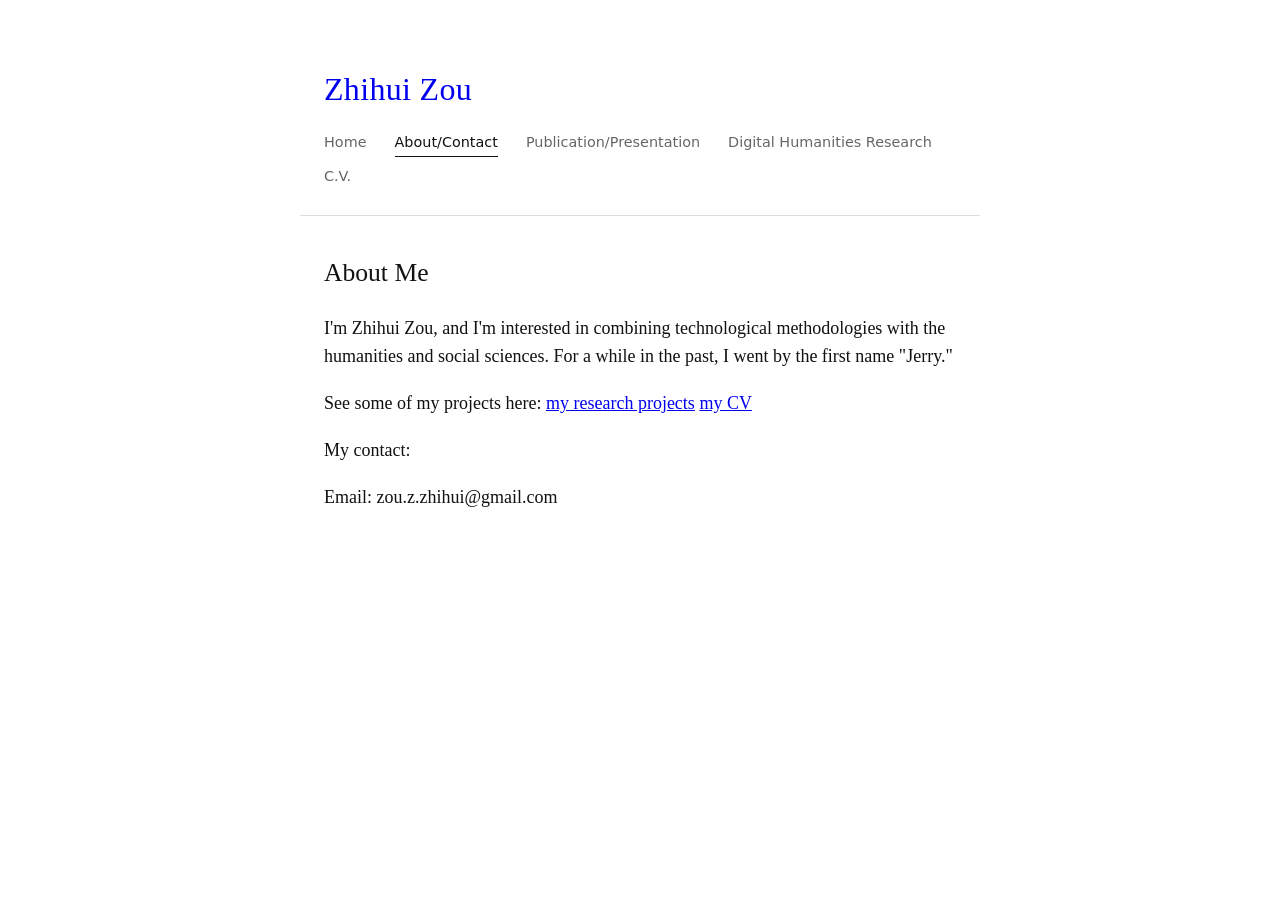
==== pages/about.html @ 22b23a4c "updated dh webpage" ====
<!DOCTYPE html>
<html lang="en">
<head>
<meta charset="UTF-8">
<meta name="viewport" content="width=device-width, initial-scale=1.0">
<title>About</title>
<link rel="stylesheet" href="/assets/css/style.css">
</head>
<body>

<div class="grid-field" aria-hidden="true"></div>

<site-nav>
  <script src="/assets/js/navigation.js"></script>
</site-nav>

<main>

  <div class="page-header">
    <h1>About Me</h1>
  </div>

  <section class="block" style="border-top: none;">
    <div class="prose-col">
      <p>I'm Zhihui Zou, and I'm interested in combining technological methodologies with the humanities and social sciences. For a while in the past, I went by the first name "Jerry."</p>
      <p>See some of my projects here:
        <a href="/pages/research.html">my research projects</a>
        <a href="/pages/cv.html">my CV</a>
      </p>
    </div>
  </section>

  <section class="block" style="border-top: none;">
    <div class="prose-col">
      <p>My contact:</p>
      <p>Email: zou.z.zhihui@gmail.com</p>
    </div>
  </section>


</main>

</body>
</html>
---- assets/css/style.css ----
:root {
  --bg: #ffffff;
  --text: #111111;
  --text-soft: #666666;
  --line: #dddddd;

  --font-body: Georgia, "Times New Roman", serif;
  --font-ui: system-ui, -apple-system, "Segoe UI", sans-serif;

  --width: 680px;

  /* names used by styleForSideNavigationBar.css */
  --ink: var(--text);
  --ink-soft: var(--text-soft);
  --accent: var(--text);
  --line-faint: #eeeeee;
  --font-mono: var(--font-ui);

}

*,
*::before,
*::after {
  box-sizing: border-box;
}

body {
  margin: 0;
  padding: 0;
  background: var(--bg);
  color: var(--text);
  font-family: var(--font-body);
  font-size: 18px;
  line-height: 1.6;
}


/* ---------- header: name on top, menu below ---------- */

.site-header {
  max-width: var(--width);
  margin: 0 auto;
  padding: 64px 24px 24px;
  border-bottom: 1px solid var(--line);
}

.site-name {
  display: inline-block;
  margin: 0 0 16px;
  font-size: 2rem;
  font-weight: normal;
  letter-spacing: 0.01em;
  text-decoration: none;
}

.site-menu {
  display: flex;
  flex-wrap: wrap;
  gap: 8px 28px;
  font-family: var(--font-ui);
  font-size: 0.9rem;
}

.site-menu a {
  color: var(--text-soft);
  text-decoration: none;
  padding-bottom: 2px;
  border-bottom: 1px solid transparent;
}

.site-menu a:hover,
.site-menu a:focus-visible {
  color: var(--text);
}

.site-menu a.is-current {
  color: var(--text);
  border-bottom-color: var(--text);
}

/* ---------- page content ---------- */

main {
  max-width: var(--width);
  margin: 0 auto;
  padding: 40px 24px 80px;
}

h1,
h2,
h3 {
  font-weight: normal;
  line-height: 1.3;
}

h1 { font-size: 1.6rem; margin: 0 0 24px; }
h2 { font-size: 1.25rem; margin: 40px 0 12px; }
h3 { font-size: 1.05rem; margin: 32px 0 8px; }

p {
  font-size: 18px;
  margin-bottom:  2px;
}

.projectdate {
  font-size: 16px;
  margin-bottom: 20px;
}

.smallnote {
  font-size: 15px;
  margin: 0;
}

.externallink {
  margin-top: 4px;
  margin-bottom: 4px;
}

ol {
  margin: 0;
}

li {
  font-size: 17px;
  margin: 0;
}

hr {
  width: 100px;
}

/* ---------- small screens ---------- */

@media (max-width: 600px) {
  body { font-size: 17px; }
  .site-header { padding-top: 40px; }
  .site-name { font-size: 1.6rem; }
}
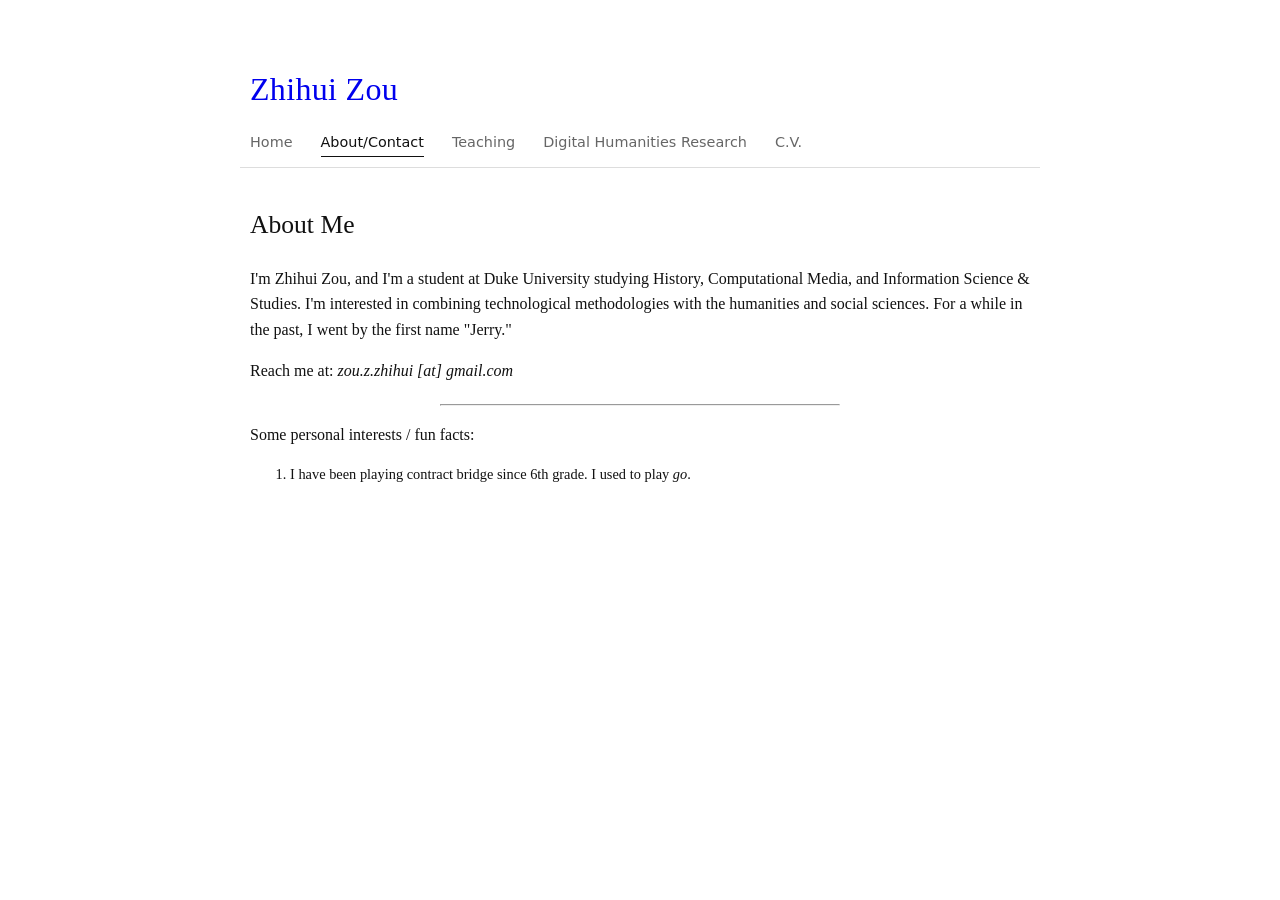
==== commit 9c402097: "updated teaching and contact pages" ====
--- a/pages/about.html
+++ b/pages/about.html
@@ -16,27 +16,20 @@
 
 <main>
 
-  <div class="page-header">
-    <h1>About Me</h1>
-  </div>
+  <h1>About Me</h1>
 
-  <section class="block" style="border-top: none;">
-    <div class="prose-col">
-      <p>I'm Zhihui Zou, and I'm interested in combining technological methodologies with the humanities and social sciences. For a while in the past, I went by the first name "Jerry."</p>
-      <p>See some of my projects here:
-        <a href="/pages/research.html">my research projects</a>
-        <a href="/pages/cv.html">my CV</a>
-      </p>
-    </div>
-  </section>
+  <p>I'm Zhihui Zou, and I'm a student at Duke University studying History, Computational Media, and Information Science & Studies. I'm interested in combining technological methodologies with the humanities and social sciences. For a while in the past, I went by the first name "Jerry."</p>
 
-  <section class="block" style="border-top: none;">
-    <div class="prose-col">
-      <p>My contact:</p>
-      <p>Email: zou.z.zhihui@gmail.com</p>
-    </div>
-  </section>
+  <p>Reach me at: <i>zou.z.zhihui [at] gmail.com</i></p>
 
+  <hr>
+
+  <p>Some personal interests / fun facts:</p>
+  <p>
+    <ol>
+      <li>I have been playing contract bridge since 6th grade. I used to play <i>go</i>.</li>
+    </ol>
+  </p>
 
 </main>
 
--- a/assets/css/style.css
+++ b/assets/css/style.css
@@ -8,7 +8,7 @@
   --font-body: Georgia, "Times New Roman", serif;
   --font-ui: system-ui, -apple-system, "Segoe UI", sans-serif;
 
-  --width: 680px;
+  --width: 800px;
 
   /* names used by styleForSideNavigationBar.css */
   --ink: var(--text);
@@ -41,7 +41,7 @@
 .site-header {
   max-width: var(--width);
   margin: 0 auto;
-  padding: 64px 24px 24px;
+  padding: 64px 10px 10px;
   border-bottom: 1px solid var(--line);
 }
 
@@ -84,7 +84,7 @@
 main {
   max-width: var(--width);
   margin: 0 auto;
-  padding: 40px 24px 80px;
+  padding: 40px 10px 10px;
 }
 
 h1,
@@ -99,17 +99,17 @@
 h3 { font-size: 1.05rem; margin: 32px 0 8px; }
 
 p {
-  font-size: 18px;
+  font-size: 1rem;
   margin-bottom:  2px;
 }
 
 .projectdate {
-  font-size: 16px;
+  font-size: 0.8rem;
   margin-bottom: 20px;
 }
 
 .smallnote {
-  font-size: 15px;
+  font-size: 0.7rem;
   margin: 0;
 }
 
@@ -118,23 +118,63 @@
   margin-bottom: 4px;
 }
 
-ol {
+ol, ul {
   margin: 0;
 }
 
 li {
-  font-size: 17px;
+  font-size: 0.9rem;
   margin: 0;
 }
 
+details {
+  border: 1px solid;
+  border-radius: 4px;
+  padding-left: 0.5em;
+  padding-right: 0.5em;
+  margin-top: 4px;
+  margin-bottom:4px;
+}
+
+summary {
+  font-weight: bold
+}
+
 hr {
-  width: 100px;
+  width: min(400px, 100%);
+  margin-top: 20px;
+  margin-bottom: 4px;
 }
 
 /* ---------- small screens ---------- */
 
-@media (max-width: 600px) {
+@media (max-width: 500px) {
   body { font-size: 17px; }
   .site-header { padding-top: 40px; }
   .site-name { font-size: 1.6rem; }
-}+}
+
+@media (min-width: 1001px) {
+  body:has(page-sidebar) .site-header,
+  body:has(page-sidebar) main {
+    max-width: min(var(--width), calc(100vw - 480px));
+  }
+}
+
+
+/* zoom in on images when clicked on */
+.css-zoom input { display: none; }
+.css-zoom img {
+  width: 300px;
+  cursor: zoom-in;
+  transition: transform 0.25s ease;
+  max-width: 100%;
+}
+.css-zoom input:checked + img {
+  transform: scale(1.8);
+  cursor: zoom-out;
+  position: relative;
+  z-index: 10;
+}
+
+
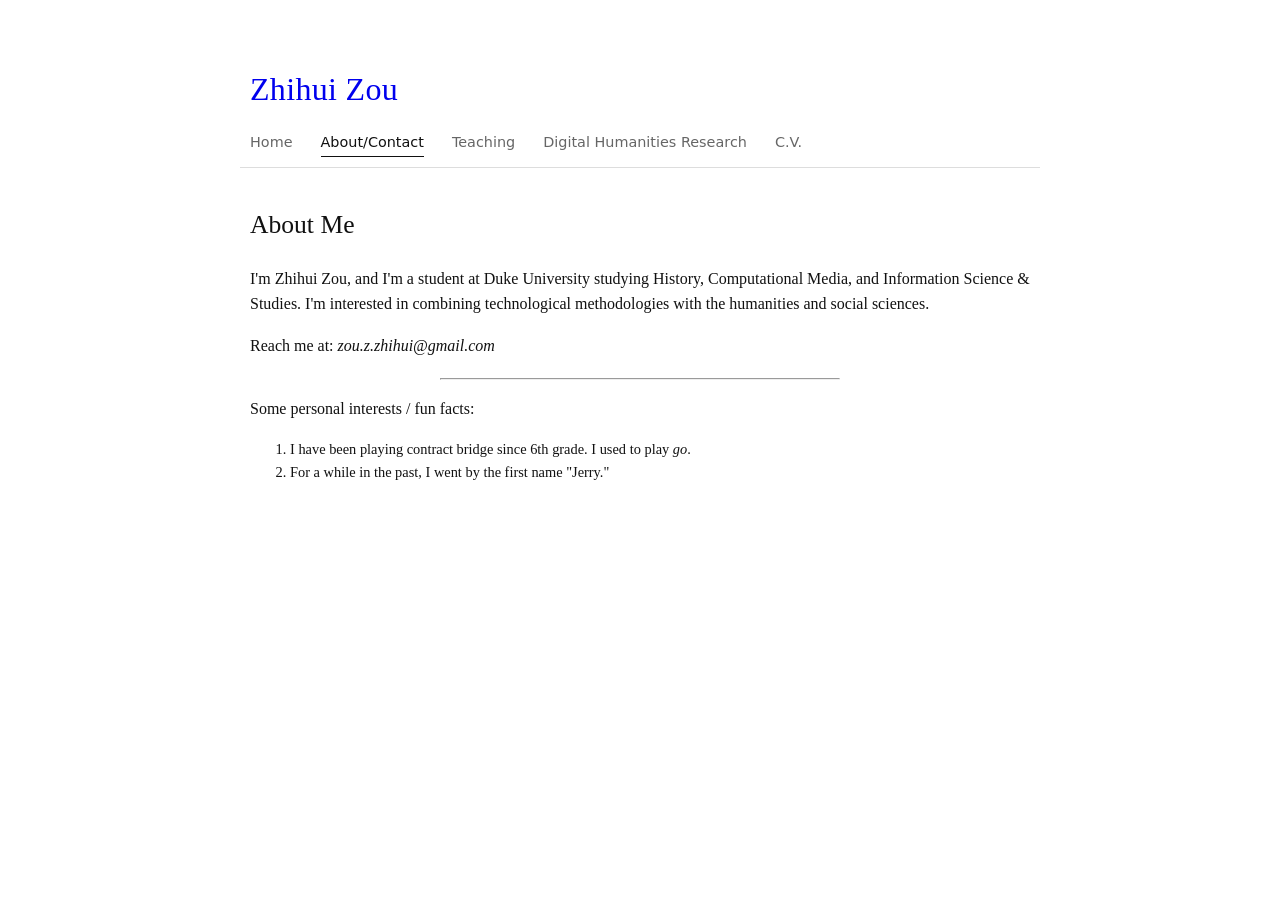
==== commit d3b0c7ee: "updated about page" ====
--- a/pages/about.html
+++ b/pages/about.html
@@ -18,9 +18,9 @@
 
   <h1>About Me</h1>
 
-  <p>I'm Zhihui Zou, and I'm a student at Duke University studying History, Computational Media, and Information Science & Studies. I'm interested in combining technological methodologies with the humanities and social sciences. For a while in the past, I went by the first name "Jerry."</p>
-
-  <p>Reach me at: <i>zou.z.zhihui [at] gmail.com</i></p>
+  <p>I'm Zhihui Zou, and I'm a student at Duke University studying History, Computational Media, and Information Science & Studies. I'm interested in combining technological methodologies with the humanities and social sciences.</p>
+  
+  <p>Reach me at: <i>zou.z.zhihui@gmail.com</i></p>
 
   <hr>
 
@@ -28,6 +28,7 @@
   <p>
     <ol>
       <li>I have been playing contract bridge since 6th grade. I used to play <i>go</i>.</li>
+      <li>For a while in the past, I went by the first name "Jerry."</li>
     </ol>
   </p>
 
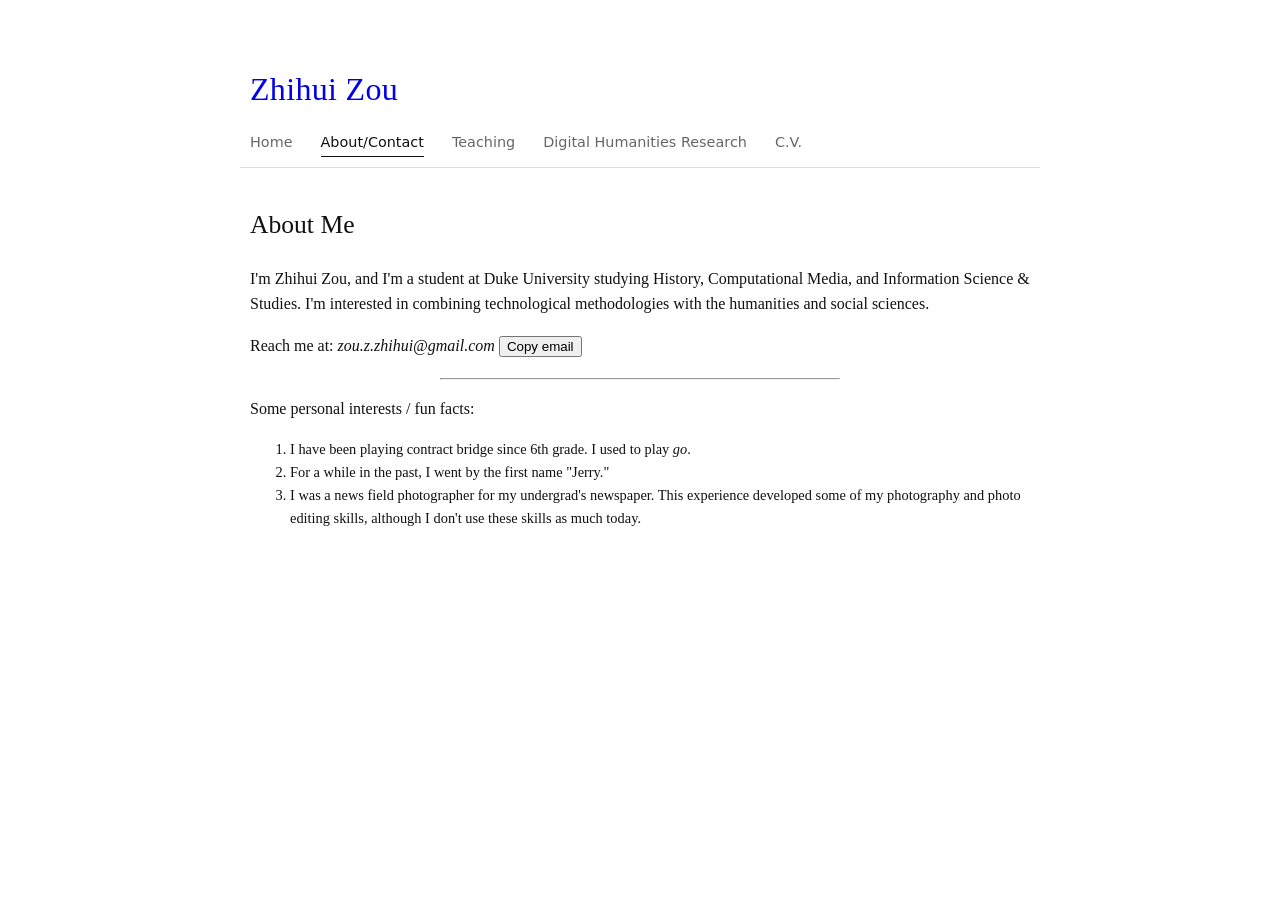
==== commit 9ccd7760: "added javascript for email copy" ====
--- a/pages/about.html
+++ b/pages/about.html
@@ -5,6 +5,7 @@
 <meta name="viewport" content="width=device-width, initial-scale=1.0">
 <title>About</title>
 <link rel="stylesheet" href="/assets/css/style.css">
+<script src="/assets/js/clickToCopy.js"></script
 </head>
 <body>
 
@@ -14,14 +15,14 @@
   <script src="/assets/js/navigation.js"></script>
 </site-nav>
 
+
 <main>
 
   <h1>About Me</h1>
 
   <p>I'm Zhihui Zou, and I'm a student at Duke University studying History, Computational Media, and Information Science & Studies. I'm interested in combining technological methodologies with the humanities and social sciences.</p>
   
-  <p>Reach me at: <i>zou.z.zhihui@gmail.com</i></p>
-
+  <p>Reach me at: <i><span id="textToCopyOnClick">zou.z.zhihui@gmail.com</span></i> <button onclick="clickToCopy(this, 'Copy email')" class="cursorpointer">Copy email</button></p> 
   <hr>
 
   <p>Some personal interests / fun facts:</p>
@@ -29,6 +30,7 @@
     <ol>
       <li>I have been playing contract bridge since 6th grade. I used to play <i>go</i>.</li>
       <li>For a while in the past, I went by the first name "Jerry."</li>
+      <li>I was a news field photographer for my undergrad's newspaper. This experience developed some of my photography and photo editing skills, although I don't use these skills as much today.</li>
     </ol>
   </p>
 
--- a/assets/css/style.css
+++ b/assets/css/style.css
@@ -135,9 +135,15 @@
   margin-top: 4px;
   margin-bottom:4px;
 }
+details:hover{
+  background-color: #e8e8e8
+}
 
 summary {
   font-weight: bold
+}
+summary:hover {
+  cursor: pointer;
 }
 
 hr {
@@ -146,6 +152,9 @@
   margin-bottom: 4px;
 }
 
+button.cursorpointer{
+  cursor: pointer;
+}
 /* ---------- small screens ---------- */
 
 @media (max-width: 500px) {
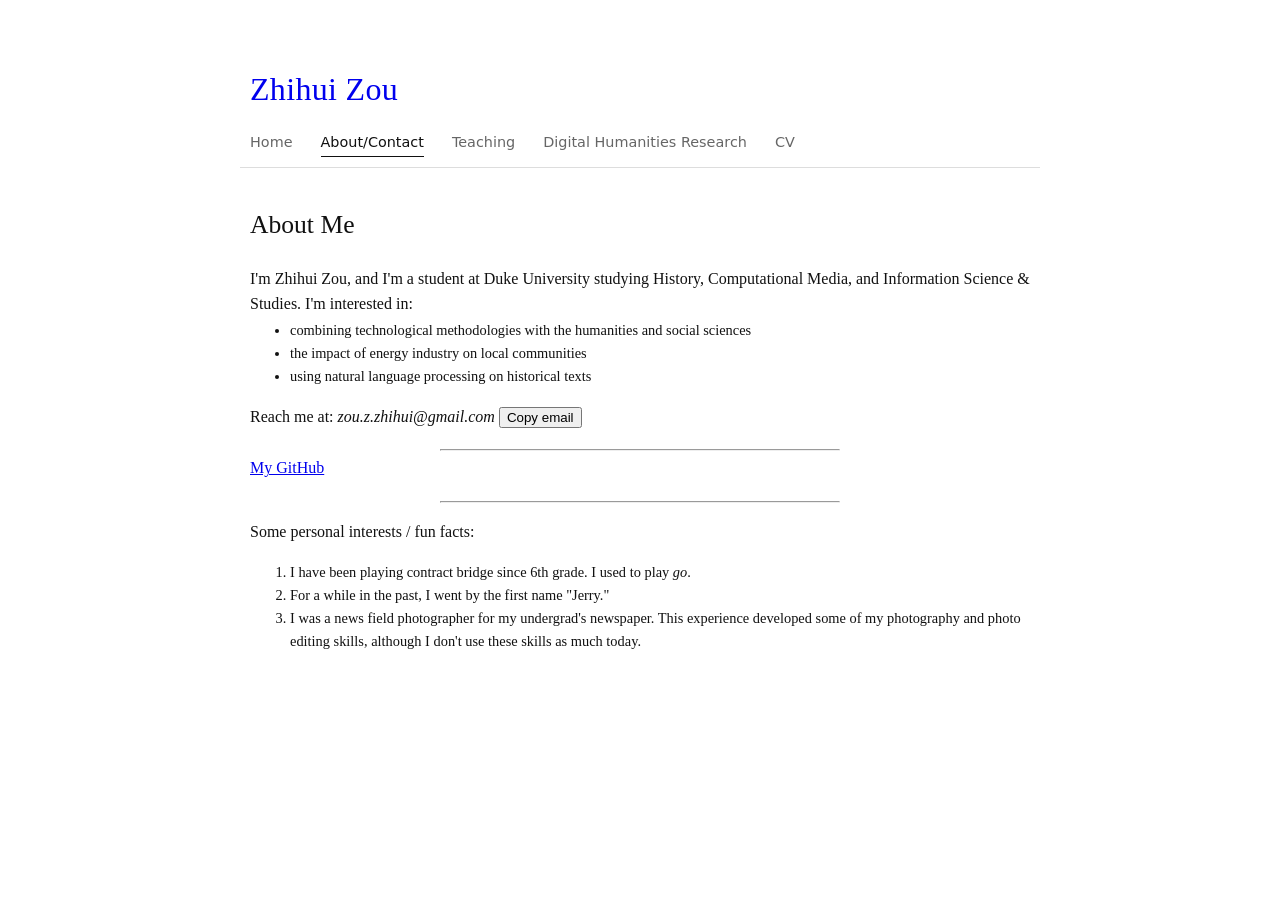
==== commit be31319b: "updated page text and cv" ====
--- a/pages/about.html
+++ b/pages/about.html
@@ -20,9 +20,19 @@
 
   <h1>About Me</h1>
 
-  <p>I'm Zhihui Zou, and I'm a student at Duke University studying History, Computational Media, and Information Science & Studies. I'm interested in combining technological methodologies with the humanities and social sciences.</p>
+  <p>I'm Zhihui Zou, and I'm a student at Duke University studying History, Computational Media, and Information Science & Studies. I'm interested in:
+    <ul>
+      <li>combining technological methodologies with the humanities and social sciences</li>
+      <li>the impact of energy industry on local communities</li>
+      <li>using natural language processing on historical texts</li>
+    </ul> 
+  </p>
   
-  <p>Reach me at: <i><span id="textToCopyOnClick">zou.z.zhihui@gmail.com</span></i> <button onclick="clickToCopy(this, 'Copy email')" class="cursorpointer">Copy email</button></p> 
+  <p>Reach me at: <i><span id="textToCopyOnClick">zou.z.zhihui@gmail.com</span></i> <button onclick="clickToCopy(this, 'Copy email')">Copy email</button></p> 
+  <hr>
+
+  <p class="externallink"><a href="https://github.com/zzou21" target="_blank" rel="noopener noreferrer">My GitHub</a></p>
+
   <hr>
 
   <p>Some personal interests / fun facts:</p>
--- a/assets/css/style.css
+++ b/assets/css/style.css
@@ -152,22 +152,8 @@
   margin-bottom: 4px;
 }
 
-button.cursorpointer{
+button {
   cursor: pointer;
-}
-/* ---------- small screens ---------- */
-
-@media (max-width: 500px) {
-  body { font-size: 17px; }
-  .site-header { padding-top: 40px; }
-  .site-name { font-size: 1.6rem; }
-}
-
-@media (min-width: 1001px) {
-  body:has(page-sidebar) .site-header,
-  body:has(page-sidebar) main {
-    max-width: min(var(--width), calc(100vw - 480px));
-  }
 }
 
 
@@ -187,3 +173,17 @@
 }
 
 
+/* ---------- small screens ---------- */
+
+@media (max-width: 500px) {
+  body { font-size: 17px; }
+  .site-header { padding-top: 40px; }
+  .site-name { font-size: 1.6rem; }
+}
+
+@media (min-width: 1001px) {
+  body:has(page-sidebar) .site-header,
+  body:has(page-sidebar) main {
+    max-width: min(var(--width), calc(100vw - 480px));
+  }
+}
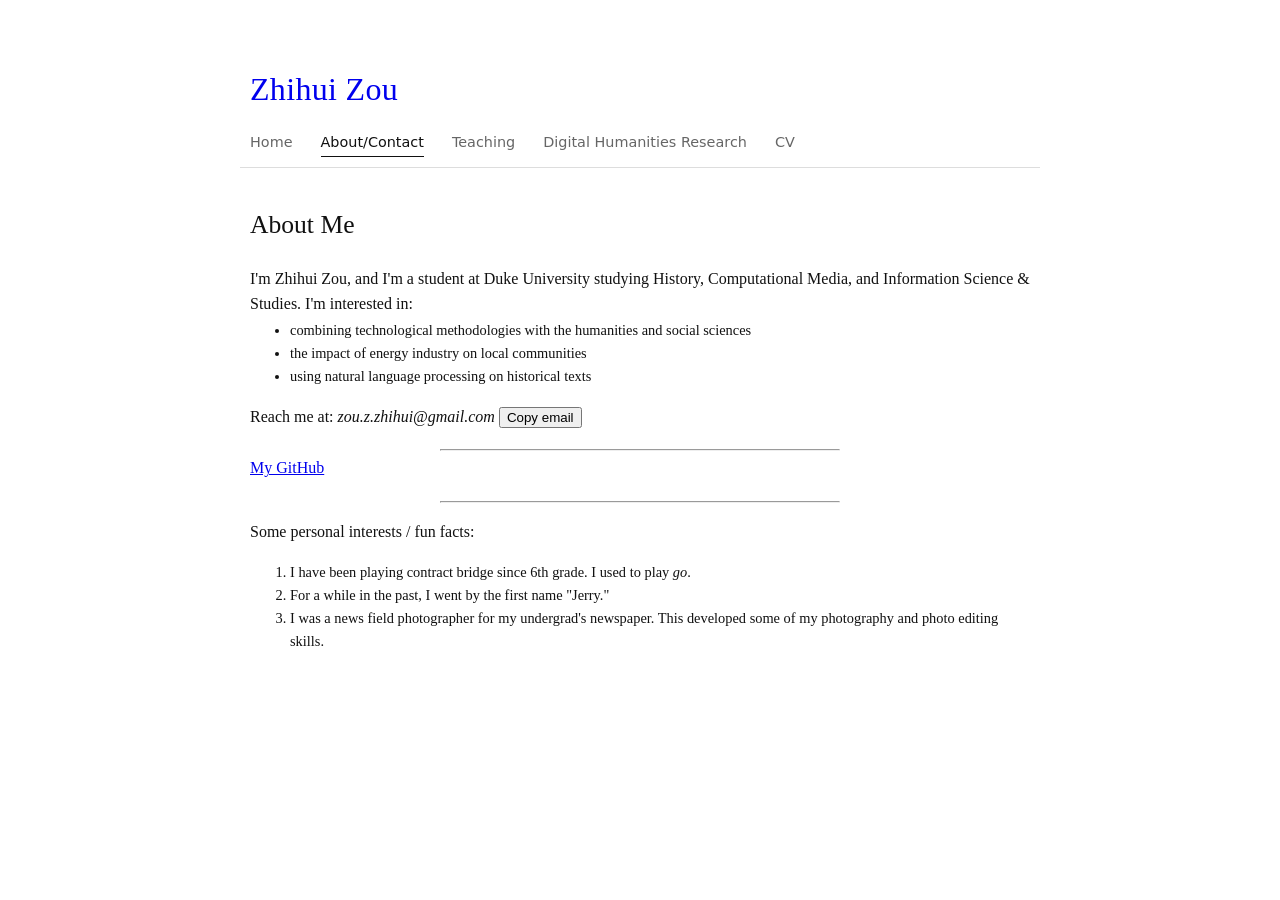
==== commit a195f412: "u" ====
--- a/pages/about.html
+++ b/pages/about.html
@@ -25,7 +25,7 @@
       <li>combining technological methodologies with the humanities and social sciences</li>
       <li>the impact of energy industry on local communities</li>
       <li>using natural language processing on historical texts</li>
-    </ul> 
+    </ul>
   </p>
   
   <p>Reach me at: <i><span id="textToCopyOnClick">zou.z.zhihui@gmail.com</span></i> <button onclick="clickToCopy(this, 'Copy email')">Copy email</button></p> 
@@ -40,7 +40,7 @@
     <ol>
       <li>I have been playing contract bridge since 6th grade. I used to play <i>go</i>.</li>
       <li>For a while in the past, I went by the first name "Jerry."</li>
-      <li>I was a news field photographer for my undergrad's newspaper. This experience developed some of my photography and photo editing skills, although I don't use these skills as much today.</li>
+      <li>I was a news field photographer for my undergrad's newspaper. This developed some of my photography and photo editing skills.</li>
     </ol>
   </p>
 
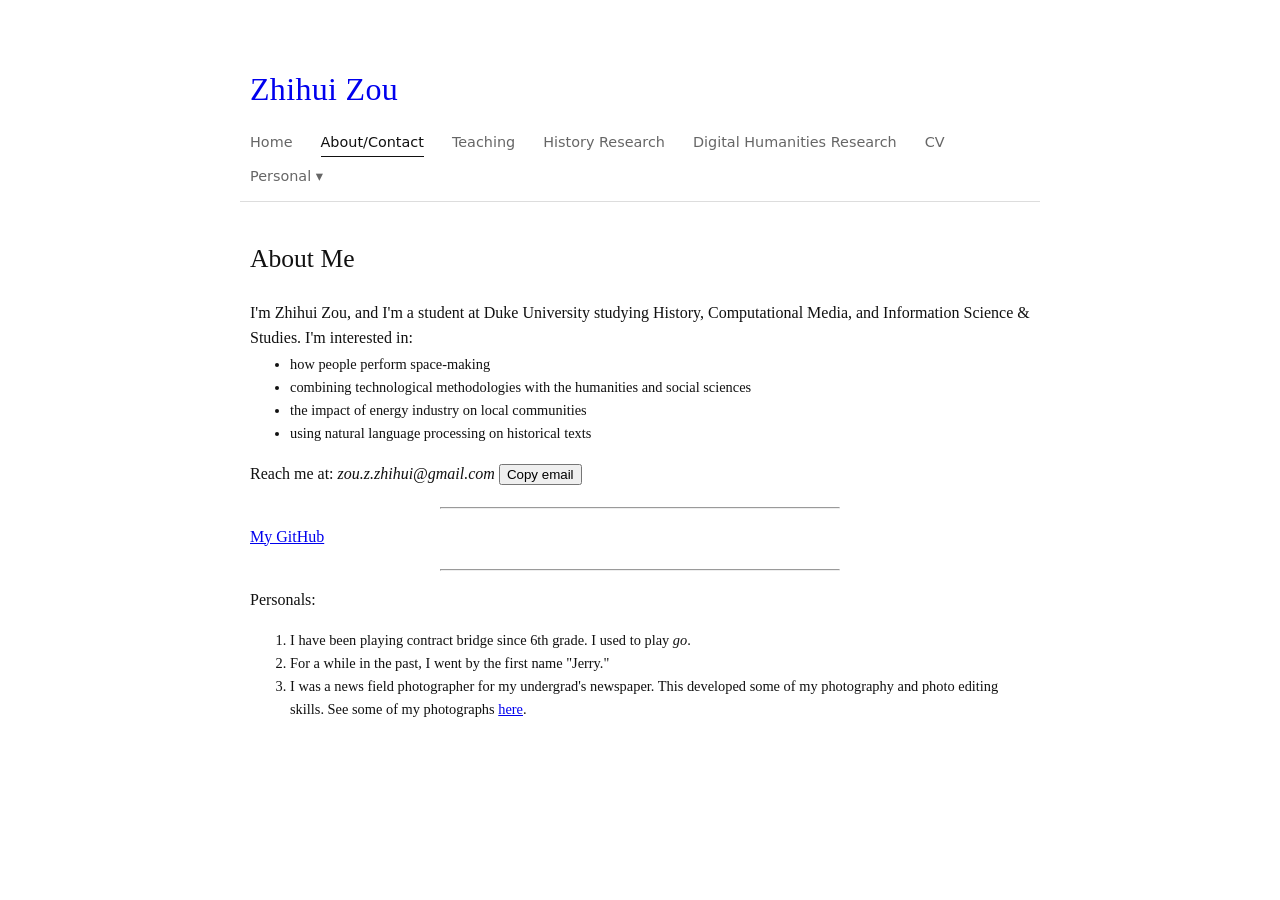
==== commit 63526597: "added photo" ====
--- a/pages/about.html
+++ b/pages/about.html
@@ -22,6 +22,7 @@
 
   <p>I'm Zhihui Zou, and I'm a student at Duke University studying History, Computational Media, and Information Science & Studies. I'm interested in:
     <ul>
+      <li>how people perform space-making</li>
       <li>combining technological methodologies with the humanities and social sciences</li>
       <li>the impact of energy industry on local communities</li>
       <li>using natural language processing on historical texts</li>
@@ -35,12 +36,12 @@
 
   <hr>
 
-  <p>Some personal interests / fun facts:</p>
+  <p>Personals:</p>
   <p>
     <ol>
       <li>I have been playing contract bridge since 6th grade. I used to play <i>go</i>.</li>
       <li>For a while in the past, I went by the first name "Jerry."</li>
-      <li>I was a news field photographer for my undergrad's newspaper. This developed some of my photography and photo editing skills.</li>
+      <li>I was a news field photographer for my undergrad's newspaper. This developed some of my photography and photo editing skills. See some of my photographs <a href="/pages/personals/photography.html" target="_blank" rel="noopener noreferrer">here</a>.</li>
     </ol>
   </p>
 
--- a/assets/css/style.css
+++ b/assets/css/style.css
@@ -4,6 +4,7 @@
   --text: #111111;
   --text-soft: #666666;
   --line: #dddddd;
+  --hover-bg: #e8e8e8;
 
   --font-body: Georgia, "Times New Roman", serif;
   --font-ui: system-ui, -apple-system, "Segoe UI", sans-serif;
@@ -79,6 +80,96 @@
   border-bottom-color: var(--text);
 }
 
+/* ---------- dropdown menu ---------- */
+
+.dropdown {
+  position: relative;
+}
+
+/* the button looks like the other menu links */
+.dropdown-toggle {
+  font: inherit;
+  color: var(--text-soft);
+  background: none;
+  border: none;
+  border-bottom: 1px solid transparent;
+  padding: 0 0 2px;
+}
+
+.dropdown-toggle:hover,
+.dropdown-toggle:focus-visible,
+.dropdown.is-open .dropdown-toggle {
+  color: var(--text);
+}
+
+.dropdown-toggle.is-current {
+  color: var(--text);
+  border-bottom-color: var(--text);
+}
+
+/* the list of links: hidden until opened, boxed like <details> */
+.dropdown-menu {
+  display: none;
+  position: absolute;
+  top: 100%;
+  left: 0;
+  margin-top: 8px;
+  min-width: 200px;
+  /* padding: 4px 0; */
+  background: var(--bg);
+  border: 1px solid;
+  /* border-radius: 4px; */
+  z-index: 20;
+}
+
+.dropdown.is-open .dropdown-menu {
+  display: block;
+}
+
+/* the last dropdown in the menu opens toward the left so it stays on screen */
+.dropdown:last-child .dropdown-menu {
+  left: auto;
+  right: 0;
+}
+
+.dropdown-menu a {
+  display: block;
+  padding: 4px 0.75em;
+  border-bottom: none;
+  white-space: nowrap;
+}
+
+.dropdown-menu a:hover,
+.dropdown-menu a:focus-visible {
+  background: var(--hover-bg);
+}
+
+/* inside the dropdown, mark the current page with bold text instead of an underline */
+.dropdown-menu a.is-current {
+  font-weight: bold;
+}
+
+/* on devices with a mouse, also open the dropdown on hover */
+@media (hover: hover) {
+  .dropdown:hover .dropdown-menu {
+    display: block;
+  }
+
+  .dropdown:hover .dropdown-toggle {
+    color: var(--text);
+  }
+}
+
+/* invisible bridge across the gap between the button and the menu */
+.dropdown-menu::before {
+  content: "";
+  position: absolute;
+  top: -9px;
+  left: 0;
+  right: 0;
+  height: 9px;
+}
+
 /* ---------- page content ---------- */
 
 main {
@@ -116,6 +207,12 @@
 .externallink {
   margin-top: 4px;
   margin-bottom: 4px;
+}
+
+.photocaption{
+  font-size: 0.9rem;
+  font-weight: bold;
+  font-family: 'Open Sans';
 }
 
 ol, ul {
@@ -136,7 +233,7 @@
   margin-bottom:4px;
 }
 details:hover{
-  background-color: #e8e8e8
+  background-color: var(--hover-bg);
 }
 
 summary {
@@ -149,7 +246,7 @@
 hr {
   width: min(400px, 100%);
   margin-top: 20px;
-  margin-bottom: 4px;
+  margin-bottom: 15px;
 }
 
 button {
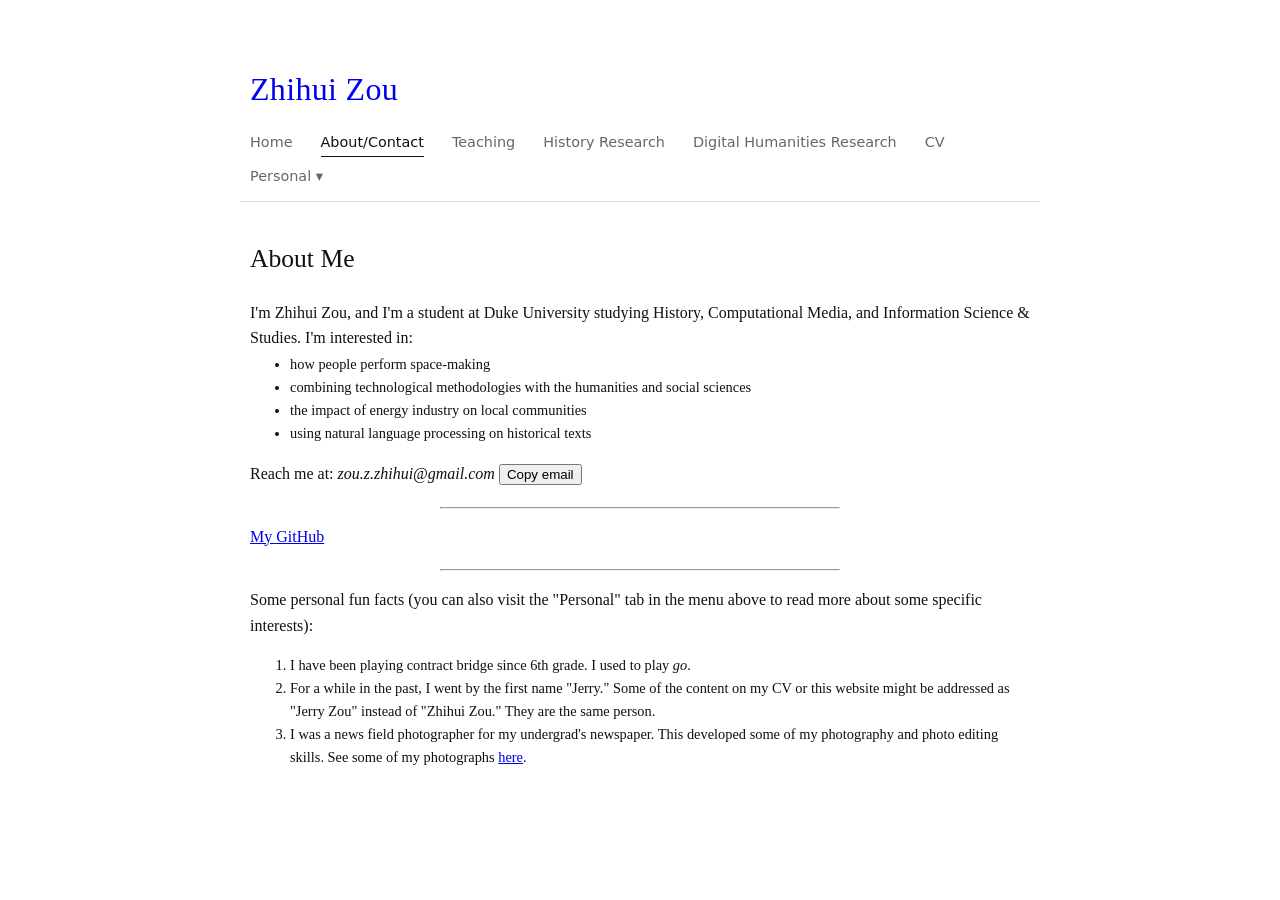
==== commit e5b41074: "updated personal projectS" ====
--- a/pages/about.html
+++ b/pages/about.html
@@ -36,11 +36,11 @@
 
   <hr>
 
-  <p>Personals:</p>
+  <p>Some personal fun facts (you can also visit the "Personal" tab in the menu above to read more about some specific interests):</p>
   <p>
     <ol>
       <li>I have been playing contract bridge since 6th grade. I used to play <i>go</i>.</li>
-      <li>For a while in the past, I went by the first name "Jerry."</li>
+      <li>For a while in the past, I went by the first name "Jerry." Some of the content on my CV or this website might be addressed as "Jerry Zou" instead of "Zhihui Zou." They are the same person.</li>
       <li>I was a news field photographer for my undergrad's newspaper. This developed some of my photography and photo editing skills. See some of my photographs <a href="/pages/personals/photography.html" target="_blank" rel="noopener noreferrer">here</a>.</li>
     </ol>
   </p>
